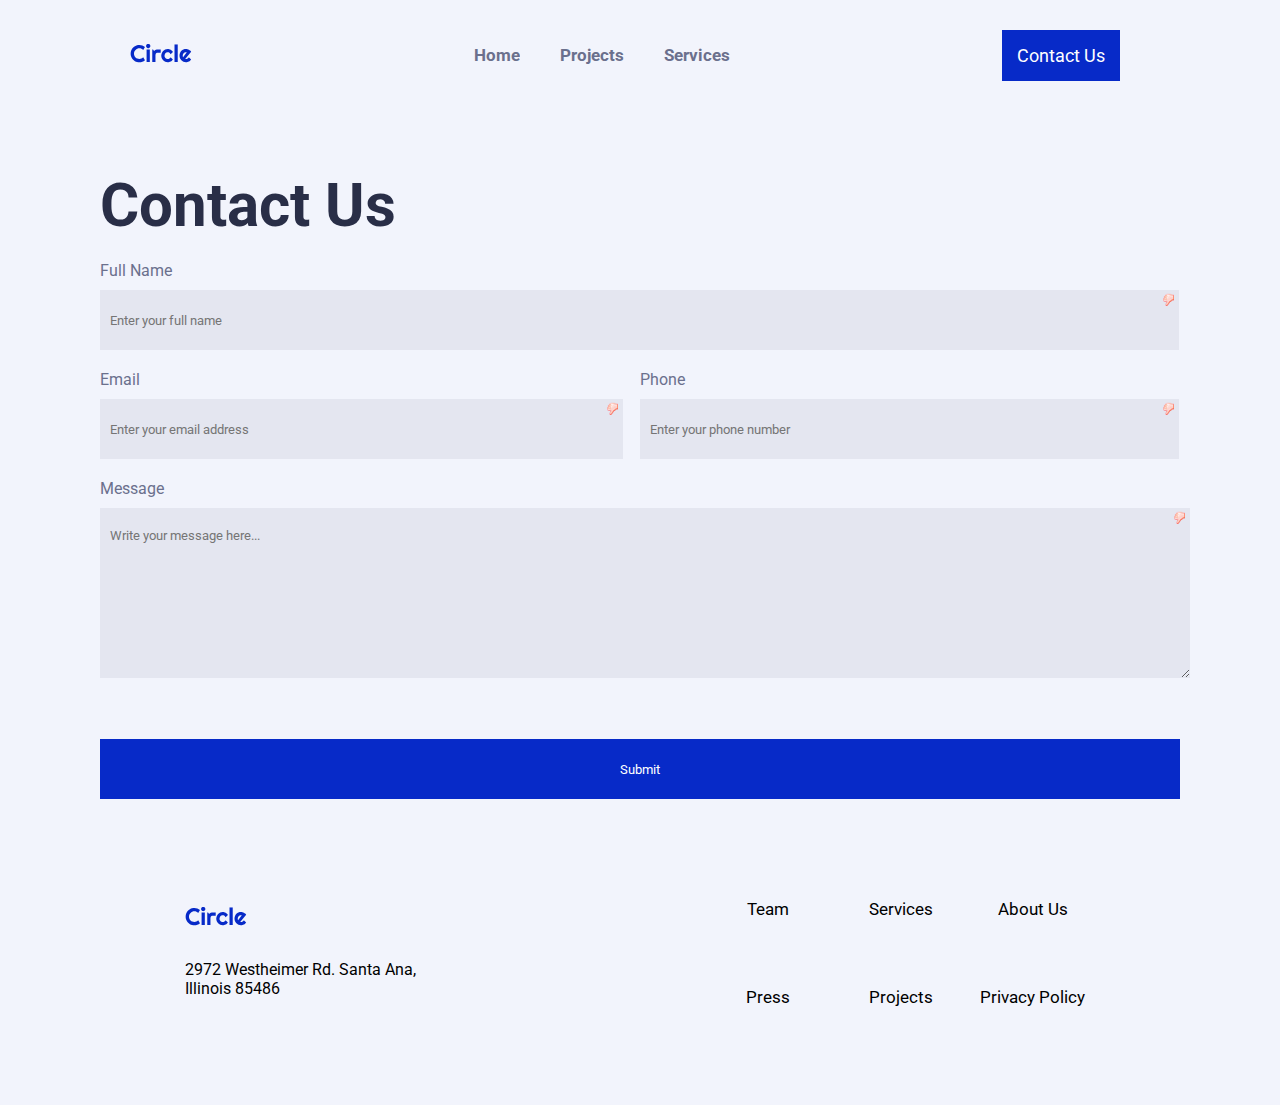
==== pages/contact.html @ f9e69f48 "Responsive design" ====
<!DOCTYPE html>
<html lang="en">
  <head>
    <meta charset="UTF-8" />
    <!--<meta http-equiv="X-UA-Compatible" content="IE=edge">-->
    <meta name="viewport" content="width=device-width, initial-scale=1.0" />
    <title>Circle Agency – Contact</title>
    <link rel="stylesheet" href="../styles/global.css" />
    <link rel="stylesheet" href="../styles/modal.css" />
    <link rel="stylesheet" href="../styles/contact.css" />
    <link rel="stylesheet" href="../styles/footer.css" />
    <link rel="stylesheet" href="../styles/header.css" />

    <link 
      rel="stylesheet"
      type="text/css"
      href="https://cdnjs.cloudflare.com/ajax/libs/font-awesome/4.7.0/css/font-awesome.min.css"
    />
    <link
      rel="shortcut icon"
      type="image/x-icon"
      href="../assets/logos/favicon.ico"
    />
    <script src="../js/main.js"></script>
  </head>

  <body>
    <header-component></header-component>

    <form id="form-container" action="" method="get" class="formClass">
      <h1>Contact Us</h1>

      <div class="nameDiv">
        <label for="name">Full Name</label><br />
        <input
          type="text"
          placeholder="Enter your full name"
          name="name"
          id="name"
          onblur="validateName()"
          required
        />
        <p id="errorName" hidden class="errorForm">
          Please, complete the field NAME with your name
        </p>
      </div>
      <div class="emailAndPhone">
        <div>
          <label for="email">Email</label><br />
          <input
            type="email"
            name="email"
            id="email"
            placeholder="Enter your email address"
            onblur="validateEmail()"
            required
          />
          <p id="errorEmail" hidden class="errorForm">
            Please, complete the field EMAIL
          </p>
          <p id="errorFormatEmail" hidden class="errorForm">Invalid email</p>
        </div>
        <div>
          <label for="phone">Phone</label><br />
          <input
            type="text"
            name="phone"
            id="phone"
            placeholder="Enter your phone number"
            onblur="validatePhone()"
            required
          />
          <p id="errorPhone" hidden class="errorForm">
            Please enter your phone number
          </p>
        </div>
      </div>
      <div class="messageDiv">
        <label for="message">Message</label><br />
        <textarea
          name="message"
          id="message"
          cols="30"
          rows="10"
          placeholder="Write your message here..."
          onblur="validateMessage()"
          required
        ></textarea>
        <p id="errorMessageUser" hidden class="errorForm">
          Write us at least 5 characters
        </p>
      </div>
      <div class="buttonSubmit">
        <button type="button" onclick="sendForm()" id="submitForm">
          Submit
        </button>
        <p class="errorForm" id="errorSubmit" hidden>
          PLEASE, REVIEW THE REQUIRED FIELDS
        </p>
      </div>
      <div class="modal">
        <div class="modal-content">
          <span class="close-button">x</span>
          <p class="modal-title">Circle Agency</p>
          <br />
          <h4>Thank you! Your form has been sent successfully!!</h4>
        </div>
      </div>
    </form>

    <footer-component></footer-component>

    <script src="../js/modal.js"></script>
    <script src="../js/contact.js"></script>
  </body>
</html>
---- styles/global.css ----
@import url("https://fonts.googleapis.com/css2?family=Roboto:wght@400;700&display=swap");

:root {
  --Primary: #072ac8;
  --PrimaryLight: #a2d6f9;
  --PrimaryLighter: #d1edff;
  --SecondaryLight: #fce300;
  --SecondaryDark: #ffc600;
  --NeutralLight: #f4f6fc;
  --NeutralMedium: #6b708d;
  --NeutralDark: #292e47;
  --Wrong: #b33a3a;
  --Right: #28a428;
  --White: #fff;
  --Black: #000;
  --Background: #F2F4FC;
}

html,
body {
  text-align: center;
}

* {
  margin: 0 auto;
  padding: 0;
  background: var(--Background);
  font-family: "Roboto", sans-serif;
  max-width: 1200px;
}

/* --- COMMON STYLES --- */

a {
  text-decoration: none;
  color: var(--NeutralMedium);
  font-weight: bold;
}

h1 {
  font-size: 40px;
  font-weight: 700;
  margin-bottom: 20px;
  color: var(--NeutralDark);
}

h2 {
  font-size: 32px;
}

h3 {
  font-size: 20px;
  color: var(--NeutralDark);
  font-weight: normal;
  margin-bottom: 40px;
}

h4 {
  font-size: 24px;
  color: var(--NeutralDark);
}

.capitalize {
  text-transform: capitalize;
}
---- styles/modal.css ----
.modal {
    position: fixed;
    left: auto;
    top: 0;
    width: 100%;
    height: 100%;
    background-color: rgba(0, 0, 0, 0.5);
    opacity: 0;
    visibility: hidden;
    transform: scale(1.1);
    transition: visibility 0s linear 0.25s, opacity 0.25s 0s, transform 0.25s;
}

.modal-content {
    position: absolute;
    top: 50%;
    left: 50%;
    transform: translate(-50%, -50%);
    background-color: var(--White);
    padding: 1rem 1.5rem;
    width: 24rem;
    border-radius: 0.5rem;
}

.modal-content > h1, h2, h3, h4, h5, h6 {
    color: darkblue;
    padding: 1rem 1.5rem;
    border-radius: 0.25rem;
}

.modal-title {
    font-weight: bold;
    color: var(--White);
    background-color: var(--Primary);
    border-radius: 0.25rem;
    padding: 0.2rem 1.5rem;
}

.close-button {
    float: right;
    width: 1.6rem;
    font-weight: bold;
    line-height: 1.6rem;
    text-align: center;
    cursor: pointer;
    border-radius: 0.25rem;
    background-color: lightgray;
}

.close-button:hover {
    background-color: darkgray;
}

.show-modal {
    opacity: 1;
    visibility: visible;
    transform: scale(1.0);
    transition: visibility 0s linear 0s, opacity 0.25s 0s, transform 0.25s;
}

/* MEDIA QUERY RESPONSIVE*/

/* Very small devices. Mobile phone*/
@media (max-width: 575.9px){
    .modal-content {
        left: 50%;
        right: 50%;
        width: 50%;
    }
    .modal-content > h1{
        font-size: 15px;
    }
}
---- styles/contact.css ----
label {
    color: var(--NeutralMedium);
}

input {
    background: rgba(107, 112, 141, 0.1);
}

.formClass {
    margin: 80px 170px;
    text-align: left;
}

#email {
    margin-right: 10px;
    width: 95%;
    border: none;
    background-color: rgba(107, 112, 141, 0.1);
    height: 60px;
    margin-block-start: 10px;
    padding-left: 10px;
}

#phone {
    width: 98%;
    border: none;
    background-color: rgba(107, 112, 141, 0.1);
    height: 60px;
    margin-block-start: 10px;
    padding-left: 10px;
}

.emailAndPhone {
    display: flex;
    width: 100%;
}

.emailAndPhone>div {
    width: 100%;
    margin-block-end: 20px;
}

.nameDiv {
    width: 100%;
    margin-block-end: 20px;
}

#name {
    width: 99%;
    border: none;
    background-color: rgba(107, 112, 141, 0.1);
    height: 60px;
    margin-block-start: 10px;
    padding-left: 10px;
}

.messageDiv {
    width: 100%;
    height: 200px;
}

#message {
    padding-top: 20px;
    width: 99%;
    border: none;
    background-color: rgba(107, 112, 141, 0.1);
    margin-block-start: 10px;
    padding-left: 10px;
}

.buttonSubmit {
    margin-top: 60px;
}

#submitForm {
    width: 100%;
    height: 60px;
    border: none;
    background-color: var(--Primary);
    color: var(--White);
    font-weight: normal;
}

#submitForm:hover {
    cursor: pointer;
    color: var(--SecondaryDark);
    text-decoration: none;
}


/*Validations*/
.errorForm {
    color: red;
    font-size: 14px;
    font-weight: bold;
}

#errorSubmit {
    justify-items: center;
    font-size: 30px;
    border-radius: 10px;
    height: 40px;
    text-align: center;
    margin-top: 15px;
}

input:required:invalid,
input:focus:invalid {
    background-image: url([data-uri]);
    background-position: right top;
    background-repeat: no-repeat;
}

textarea:required:invalid,
textarea:focus:invalid {
    background-image: url([data-uri]);
    background-position: right top;
    background-repeat: no-repeat;
}

input:required:valid {
    background-image: linear-gradient(to right, rgb(126, 211, 245), rgb(216, 235, 245));
    background-position: right top;
    background-repeat: no-repeat;
}


/* MEDIA QUERY RESPONSIVE*/

/* Very small devices. Mobile phone*/
@media (max-width: 575.9px) {
    h1 {
        font-size: 35px;
    }

    .emailAndPhone {
        display: block;
    }

    #email {
        width: 100%;
    }

    #phone {
        width: 100%;
    }

    .formClass {
        margin-left: 60px;
        margin-right: 60px;
    }

    #errorSubmit {
        font-size: 20px;
        height: 25px;
    }

    .errorForm {
        margin-top: 10px;
    }
}

/* Small devices. Tablest*/
@media (min-width: 576px) {
    h1 {
        font-size: 35px;
    }

    .formClass {
        margin-left: 60px;
        margin-right: 60px;
    }

    .errorForm {
        margin-top: 10px;
    }

    #errorSubmit {
        font-size: 25px;
        height: 60px;
    }

    .emailAndPhone {
        display: block;
    }

    #email {
        width: 100%;
    }

    #phone {
        width: 100%;
    }

    #message {
        width: 100%;
    }

    .buttonSubmit {
        width: 100%;
    }
}


/* Medium devices. Tablets*/
@media (min-width: 768px) {
    .emailAndPhone {
        display: flex;
    }

    #email {
        width: 94%;
    }

    h1 {
        font-size: 60px;
    }
}

/* Large devices.*/
@media (min-width: 992px) {
    #email {
        width: 95%;
    }

    #phone {
        width: 98%;
    }

    h1 {
        font-size: 60px;
    }
}
---- styles/footer.css ----
.footer {
    margin-bottom: 50px;
}

.footer p,
.footer a {
    color: var(--neutralMedium);
    font-weight: normal;
}

.address-info p {
    margin: 20px 0;
}

.sitemap {
    display: grid;
    grid-template-columns: repeat(3, 1fr);
    font-size: 17px;
    list-style: none;
}

.sitemap li {
    margin: 20px 0;
}

.sitemap a:hover {
    color: var(--Primary);
    text-decoration: underline;
}

.address-info-logo {
    text-align: left;
}

/* --- TABLET ADJUSTMENTS --- */

@media (min-width: 768px) {
    .footer {
        display: flex;
        align-items: center;
        justify-content: space-between;
        height: 100%;
    }

    .footer .logo {
        margin-bottom: 20px;
    }

    .footer p {
        text-align: left;
    }

    .address-info p {
        margin: 30px 0;
    }

    .address-info {
        text-align: left;
    }

    .sitemap {
        display: flex;
        flex-wrap: wrap;
        justify-content: space-between;
    }

    .sitemap li {
        flex: 0 32%;
        height: 60px;
        margin-bottom: 2%;
        /* (100-32*3)/2 */
    }
}
---- styles/header.css ----
header * {
    box-sizing: border-box;
    padding: 0;
    margin: 0;
  }
  
  /* --- DEFAULT DESIGN: SMARTPHONE --- */
  
  .burger {
    color: var(--NeutralMedium);
    margin-top: 5px;
  }
  
  .menu-selected {
    color: var(--Primary);
  }
  
  .navbar {
    font-size: 18px;
    margin-top: 20px;
    padding-bottom: 10px;
    width: 90%;
  }
  
  .main-nav {
    display: none;
    list-style-type: none;
    color: var(--NeutralMedium);
    font-family: "Roboto";
    font-size: 17px;
    font-weight: 500;
    line-height: 22px;
  }
  
  .nav-links,
  .logo {
    text-decoration: none;
  }
  
  .nav-links:hover {
    color: var(--Primary);
    text-decoration: underline;
  }
  
  .main-nav li {
    text-align: center;
    margin: 15px auto;
  }
  
  .logo {
    position: absolute;
    top: 20px;
    left: 30px;
    margin-left: 0;
  }
  
  .navbar a.btn {
    background-color: var(--Primary);
    color: var(--White);
    padding: 15px;
    font-weight: normal;
  }
  
  .navbar-toggle {
    position: absolute;
    top: 10px;
    right: 20px;
    cursor: pointer;
    color: rgba(255, 255, 255, 0.8);
    font-size: 24px;
  }
  
  #chkToggle {
    display: none;
  }
  
  #menuBtn:hover {
    color: var(--SecondaryDark);
  }
  
  #chkToggle:checked+ul.main-nav,
  #chkToggle:checked+a.btn {
    display: block;
  }
  
  /* --- TABLET ADJUSTMENTS --- */
  
  @media screen and (min-width: 768px) {
    .navbar {
      display: flex;
      justify-content: space-between;
      padding-bottom: 0;
      height: 70px;
      align-items: center;
    }
  
    #chkToggle:checked+ul.main-nav,
    #chkToggle:checked+a.btn {
      display: flex;
    }
  
    .main-nav {
      display: flex;
      margin-right: 30px;
      flex-direction: row;
      justify-content: flex-end;
    }
  
    .main-nav li {
      margin: 0;
    }
  
    .nav-links {
      margin-left: 40px;
    }
  
    .logo {
      position: static;
      margin-left: 90px;
    }
  
    .navbar-toggle {
      display: none;
    }
  
    .nav-links:hover {
      color: var(--Primary);
    }
  
    #menuBtn {
      margin-top: 0;
    }
  }
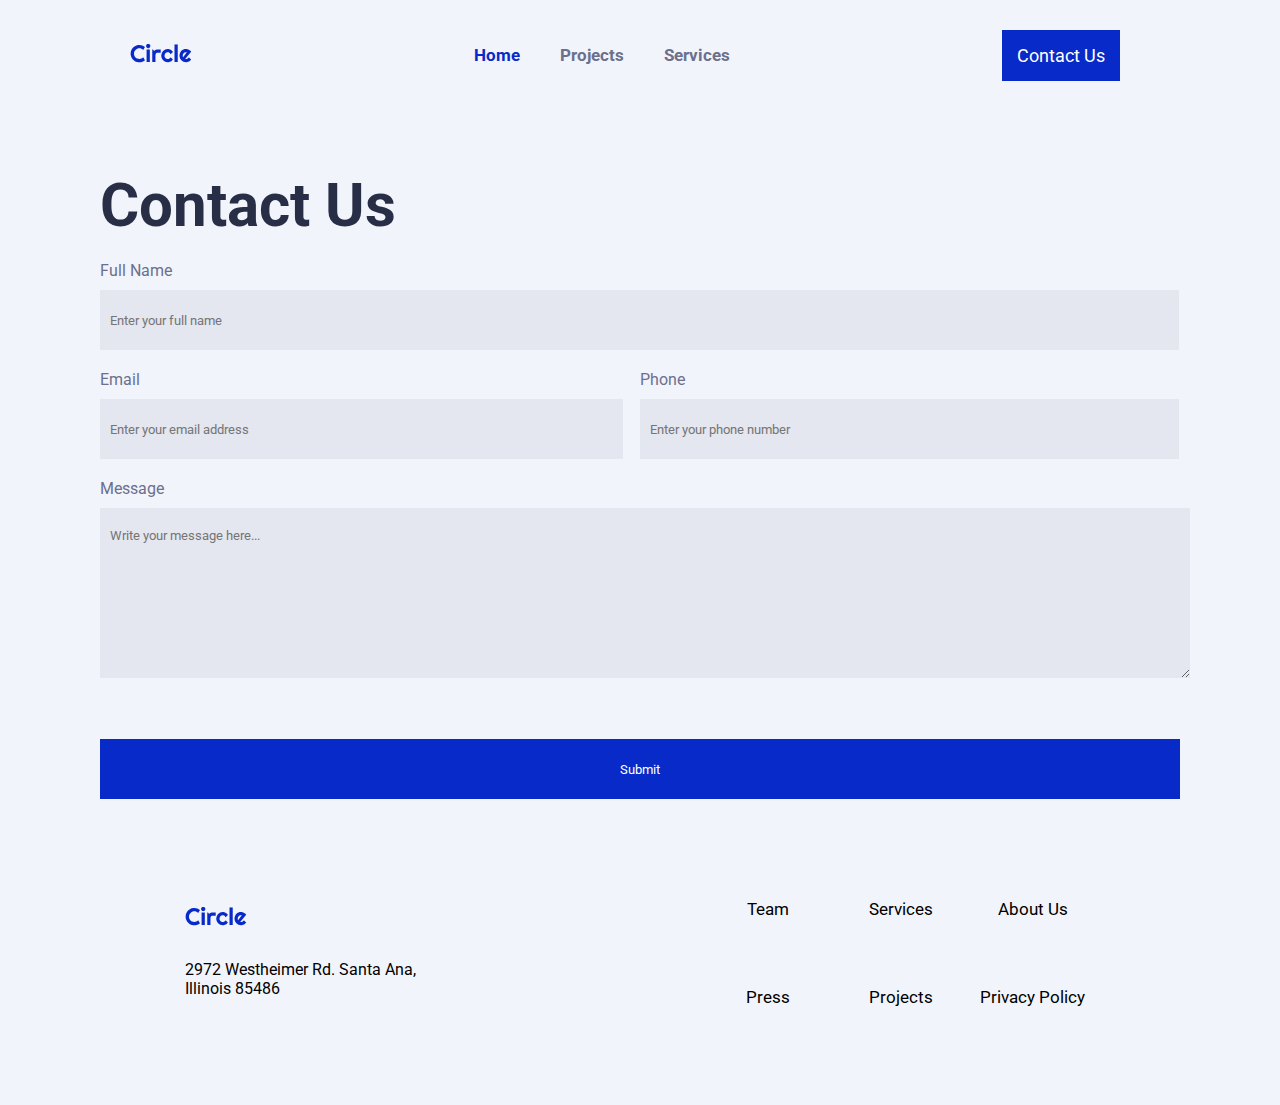
==== commit 1e41c6f4: "Finished" ====
--- a/pages/contact.html
+++ b/pages/contact.html
@@ -2,7 +2,6 @@
 <html lang="en">
   <head>
     <meta charset="UTF-8" />
-    <!--<meta http-equiv="X-UA-Compatible" content="IE=edge">-->
     <meta name="viewport" content="width=device-width, initial-scale=1.0" />
     <title>Circle Agency – Contact</title>
     <link rel="stylesheet" href="../styles/global.css" />
@@ -10,7 +9,6 @@
     <link rel="stylesheet" href="../styles/contact.css" />
     <link rel="stylesheet" href="../styles/footer.css" />
     <link rel="stylesheet" href="../styles/header.css" />
-
     <link 
       rel="stylesheet"
       type="text/css"
@@ -21,13 +19,34 @@
       type="image/x-icon"
       href="../assets/logos/favicon.ico"
     />
-    <script src="../js/main.js"></script>
   </head>
 
   <body>
-    <header-component></header-component>
+    <header>
+      <nav class="navbar">
+        <label class="navbar-toggle" id="js-navbar-toggle" for="chkToggle">
+          <i class="fa fa-bars burger"></i>
+        </label>
+        <a class="logo" href="../index.html">
+          <img src="../assets/logos/circle.svg" alt="Circle Logo" />
+        </a>
+        <input type="checkbox" id="chkToggle"></input>
+        <ul class="main-nav" id="js-menu">
+          <li>
+            <a class="nav-links menu-selected" href="../index.html">Home</a>
+          </li>
+          <li>
+            <a class="nav-links" href="../index.html#projects">Projects</a>
+          </li>
+          <li>
+            <a class="nav-links" href="../index.html#services">Services</a>
+          </li>
+        </ul>
+        <a class="btn capitalize" id="menuBtn" href="../pages/contact.html">Contact us</a>
+      </nav>
+    </header>
 
-    <form id="form-container" action="" method="get" class="formClass">
+    <form id="form-container" class="formClass">
       <h1>Contact Us</h1>
 
       <div class="nameDiv">
@@ -37,12 +56,8 @@
           placeholder="Enter your full name"
           name="name"
           id="name"
-          onblur="validateName()"
           required
         />
-        <p id="errorName" hidden class="errorForm">
-          Please, complete the field NAME with your name
-        </p>
       </div>
       <div class="emailAndPhone">
         <div>
@@ -52,13 +67,8 @@
             name="email"
             id="email"
             placeholder="Enter your email address"
-            onblur="validateEmail()"
             required
           />
-          <p id="errorEmail" hidden class="errorForm">
-            Please, complete the field EMAIL
-          </p>
-          <p id="errorFormatEmail" hidden class="errorForm">Invalid email</p>
         </div>
         <div>
           <label for="phone">Phone</label><br />
@@ -67,12 +77,8 @@
             name="phone"
             id="phone"
             placeholder="Enter your phone number"
-            onblur="validatePhone()"
             required
           />
-          <p id="errorPhone" hidden class="errorForm">
-            Please enter your phone number
-          </p>
         </div>
       </div>
       <div class="messageDiv">
@@ -83,34 +89,39 @@
           cols="30"
           rows="10"
           placeholder="Write your message here..."
-          onblur="validateMessage()"
           required
         ></textarea>
-        <p id="errorMessageUser" hidden class="errorForm">
-          Write us at least 5 characters
-        </p>
       </div>
       <div class="buttonSubmit">
-        <button type="button" onclick="sendForm()" id="submitForm">
+        <button type="submit" id="submitForm">
           Submit
         </button>
-        <p class="errorForm" id="errorSubmit" hidden>
-          PLEASE, REVIEW THE REQUIRED FIELDS
-        </p>
       </div>
-      <div class="modal">
-        <div class="modal-content">
-          <span class="close-button">x</span>
-          <p class="modal-title">Circle Agency</p>
-          <br />
-          <h4>Thank you! Your form has been sent successfully!!</h4>
-        </div>
+      <div id="successForm">
+        
       </div>
     </form>
 
-    <footer-component></footer-component>
-
-    <script src="../js/modal.js"></script>
-    <script src="../js/contact.js"></script>
+    <footer class="footer">
+      <div class="address-info">
+        <a class="address-info-logo" href="index.html">
+          <img src="../assets/logos/circle.svg" alt="Circle Logo" />
+        </a>
+        <p>
+          2972 Westheimer Rd. Santa Ana,
+          <br />
+          Illinois 85486
+        </p>
+      </div>
+      <ul class="sitemap">
+        <li><a href="#">Team</a></li>
+        <li><a href="#">Services</a></li>
+        <li><a href="#">About Us</a></li>
+        <li><a href="#">Press</a></li>
+        <li><a href="#">Projects</a></li>
+        <li><a href="#">Privacy Policy</a></li>
+      </ul>
+    </footer>
+    <script src="../js/postData.js"></script>
   </body>
 </html>
--- a/styles/contact.css
+++ b/styles/contact.css
@@ -89,45 +89,19 @@
 
 
 /*Validations*/
-.errorForm {
-    color: red;
-    font-size: 14px;
-    font-weight: bold;
-}
-
-#errorSubmit {
-    justify-items: center;
-    font-size: 30px;
-    border-radius: 10px;
-    height: 40px;
-    text-align: center;
-    margin-top: 15px;
-}
-
-input:required:invalid,
-input:focus:invalid {
-    background-image: url([data-uri]);
-    background-position: right top;
-    background-repeat: no-repeat;
-}
-
-textarea:required:invalid,
-textarea:focus:invalid {
-    background-image: url([data-uri]);
-    background-position: right top;
-    background-repeat: no-repeat;
-}
-
 input:required:valid {
     background-image: linear-gradient(to right, rgb(126, 211, 245), rgb(216, 235, 245));
     background-position: right top;
     background-repeat: no-repeat;
 }
-
-
-/* MEDIA QUERY RESPONSIVE*/
-
-/* Very small devices. Mobile phone*/
+#successForm{
+    margin-top: 10px;
+    color: green;
+}
+
+
+
+
 @media (max-width: 575.9px) {
     h1 {
         font-size: 35px;
@@ -160,7 +134,7 @@
     }
 }
 
-/* Small devices. Tablest*/
+
 @media (min-width: 576px) {
     h1 {
         font-size: 35px;
@@ -199,10 +173,10 @@
     .buttonSubmit {
         width: 100%;
     }
-}
-
-
-/* Medium devices. Tablets*/
+
+}
+
+
 @media (min-width: 768px) {
     .emailAndPhone {
         display: flex;
@@ -217,7 +191,6 @@
     }
 }
 
-/* Large devices.*/
 @media (min-width: 992px) {
     #email {
         width: 95%;
--- a/styles/header.css
+++ b/styles/header.css
@@ -83,8 +83,6 @@
     display: block;
   }
   
-  /* --- TABLET ADJUSTMENTS --- */
-  
   @media screen and (min-width: 768px) {
     .navbar {
       display: flex;
